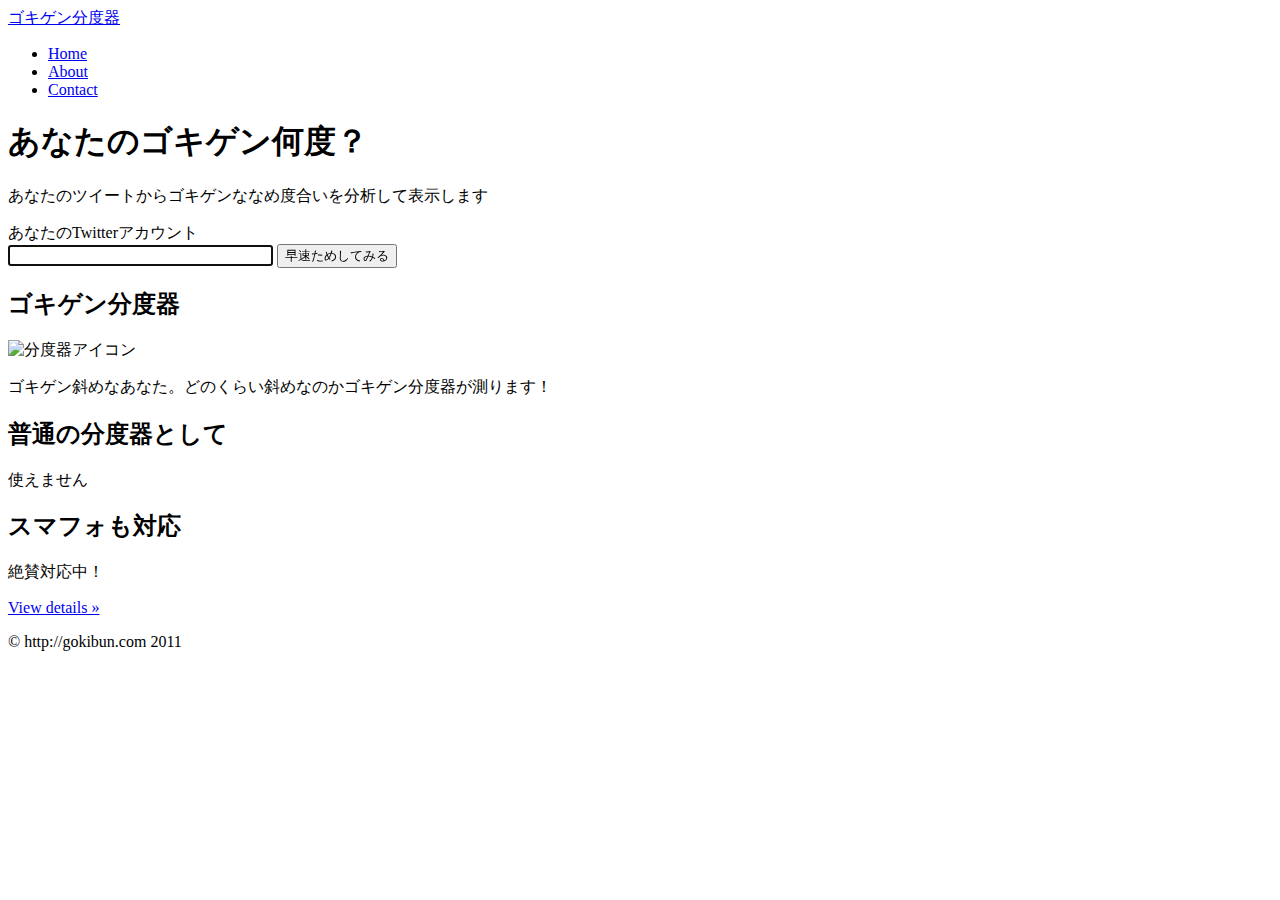
==== html/index.html @ dfedaf18 "add tora,QRimg" ====
<!DOCTYPE html>
<html lang="en">
    <head>
        <meta charset="utf-8">
        <title>ゴキゲン分度器</title>
        <meta name="description" content="あなたのツイートからゴキゲン度合いを分析して表示します">
        <meta name="author" content="分度器ジャスティス45°">

        <!-- Le HTML5 shim, for IE6-8 support of HTML elements -->
        <!--[if lt IE 9]>
        <script src="http://html5shim.googlecode.com/svn/trunk/html5.js"></script>
        <![endif]-->

        <!-- Le styles -->
        <link href="css/gokibun.css" rel="stylesheet">


        <!-- Le fav and touch icons -->
        <link rel="shortcut icon" href="images/favicon.ico">
        <link rel="apple-touch-icon" href="images/tora57x57.jpg">
        <link rel="apple-touch-icon" sizes="72x72" href="images/tora72x72.jpg">
        <link rel="apple-touch-icon" sizes="114x114" href="images/tora114x114.jpg">
    </head>

    <body>

        <div class="topbar">
            <div class="fill">
                <div class="container">
                    <a class="brand" href="#">ゴキゲン分度器</a>
                    <ul class="nav">
                        <li class="active"><a href="#">Home</a></li>
                        <li><a href="#about">About</a></li>
                        <li><a href="#contact">Contact</a></li>
                                            </div>
                </div>
            </div>

            <div class="container">

                <!-- Main hero unit for a primary marketing message or call to action -->

                <div class="hero-unit">
                	<div class="hero-unit-inner">
                    <h1>あなたのゴキゲン何度？</h1>
                    <p>あなたのツイートからゴキゲンななめ度合いを分析して表示します</p>
                    <div class="inputTwAc clearfix">
                        <label for="xlInput">あなたのTwitterアカウント</label>
                        <form action="analyze.php" method="POST">
                            <input class="xlarge" id="xlInput" name="screen_name" size="30" type="text" autofocus />
                            <input type="submit" class="btn primary" value="早速ためしてみる">
                        </form>
                    </div><!-- /clearfix -->
                    </div>
                </div>

                <!-- Example row of columns -->
                <div class="row">
                    <div class="span-one-third">
                        <h2>ゴキゲン分度器</h2>
                        <div class="topIcons"><img src="images/topImg_02.png" alt="分度器アイコン" /></div>
                        <p class="topIconsDesc">ゴキゲン斜めなあなた。どのくらい斜めなのかゴキゲン分度器が測ります！</p>
                    </div>
                    <div class="span-one-third">
                        <h2>普通の分度器として</h2>
                        <p class="topIconsDesc">使えません</p>
                    </div>
                    <div class="span-one-third">
                        <h2>スマフォも対応</h2>
                        <p class="topIconsDesc">絶賛対応中！</p>
                        <p><a class="btn" href="#">View details &raquo;</a></p>
                    </div>
                </div>

                <footer><p>&copy; http://gokibun.com 2011</p></footer>

            </div> <!-- /container -->

            

<!-- google analytics -->
<script type="text/javascript">
    var _gaq = _gaq || [];
    _gaq.push(['_setAccount', 'UA-1888653-22']);
    _gaq.push(['_trackPageview']);
    (function() {
        var ga = document.createElement('script'); ga.type = 'text/javascript'; ga.async = true;
        ga.src = ('https:' == document.location.protocol ? 'https://ssl' : 'http://www') + '.google-analytics.com/ga.js';
        var s = document.getElementsByTagName('script')[0]; s.parentNode.insertBefore(ga, s);
    })();
</script>
<!-- google analytics -->



        </body>
    </html>
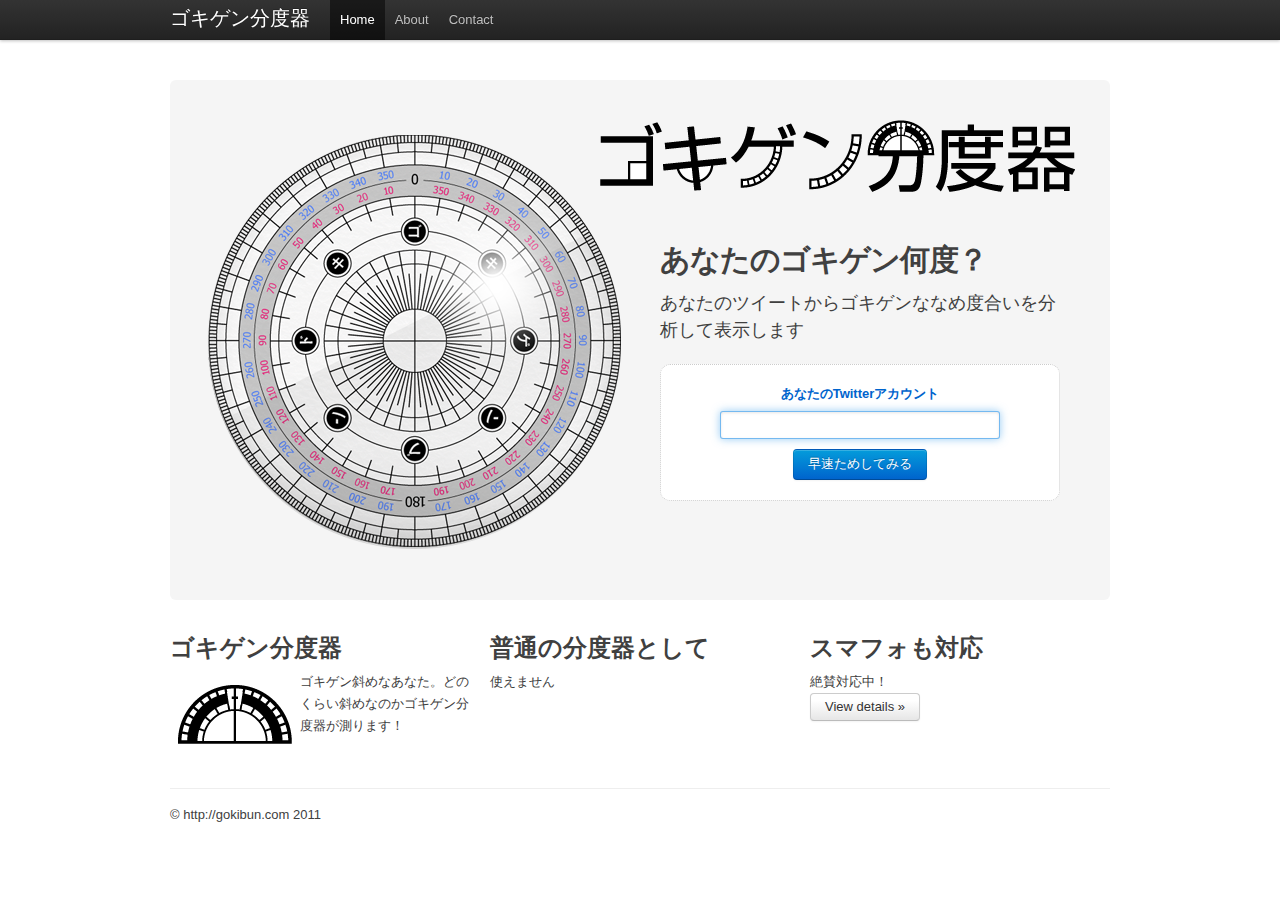
==== commit 4d1fd128: "jsリファクタ。 (サーバから正常にデータを送っているが、クライアント(js)側が通信エラー？で取得できないバグがある)" ====
--- a/html/index.html
+++ b/html/index.html
@@ -13,14 +13,14 @@
         <![endif]-->
 
         <!-- Le styles -->
-        <link href="css/gokibun.css" rel="stylesheet">
+        <link href="/css/gokibun.css" rel="stylesheet">
 
 
         <!-- Le fav and touch icons -->
-        <link rel="shortcut icon" href="images/favicon.ico">
-        <link rel="apple-touch-icon" href="images/tora57x57.jpg">
-        <link rel="apple-touch-icon" sizes="72x72" href="images/tora72x72.jpg">
-        <link rel="apple-touch-icon" sizes="114x114" href="images/tora114x114.jpg">
+        <link rel="shortcut icon" href="/images/favicon.ico">
+        <link rel="apple-touch-icon" href="/images/tora57x57.jpg">
+        <link rel="apple-touch-icon" sizes="72x72" href="/images/tora72x72.jpg">
+        <link rel="apple-touch-icon" sizes="114x114" href="/images/tora114x114.jpg">
     </head>
 
     <body>
@@ -59,7 +59,7 @@
                 <div class="row">
                     <div class="span-one-third">
                         <h2>ゴキゲン分度器</h2>
-                        <div class="topIcons"><img src="images/topImg_02.png" alt="分度器アイコン" /></div>
+                        <div class="topIcons"><img src="/images/topImg_02.png" alt="分度器アイコン" /></div>
                         <p class="topIconsDesc">ゴキゲン斜めなあなた。どのくらい斜めなのかゴキゲン分度器が測ります！</p>
                     </div>
                     <div class="span-one-third">
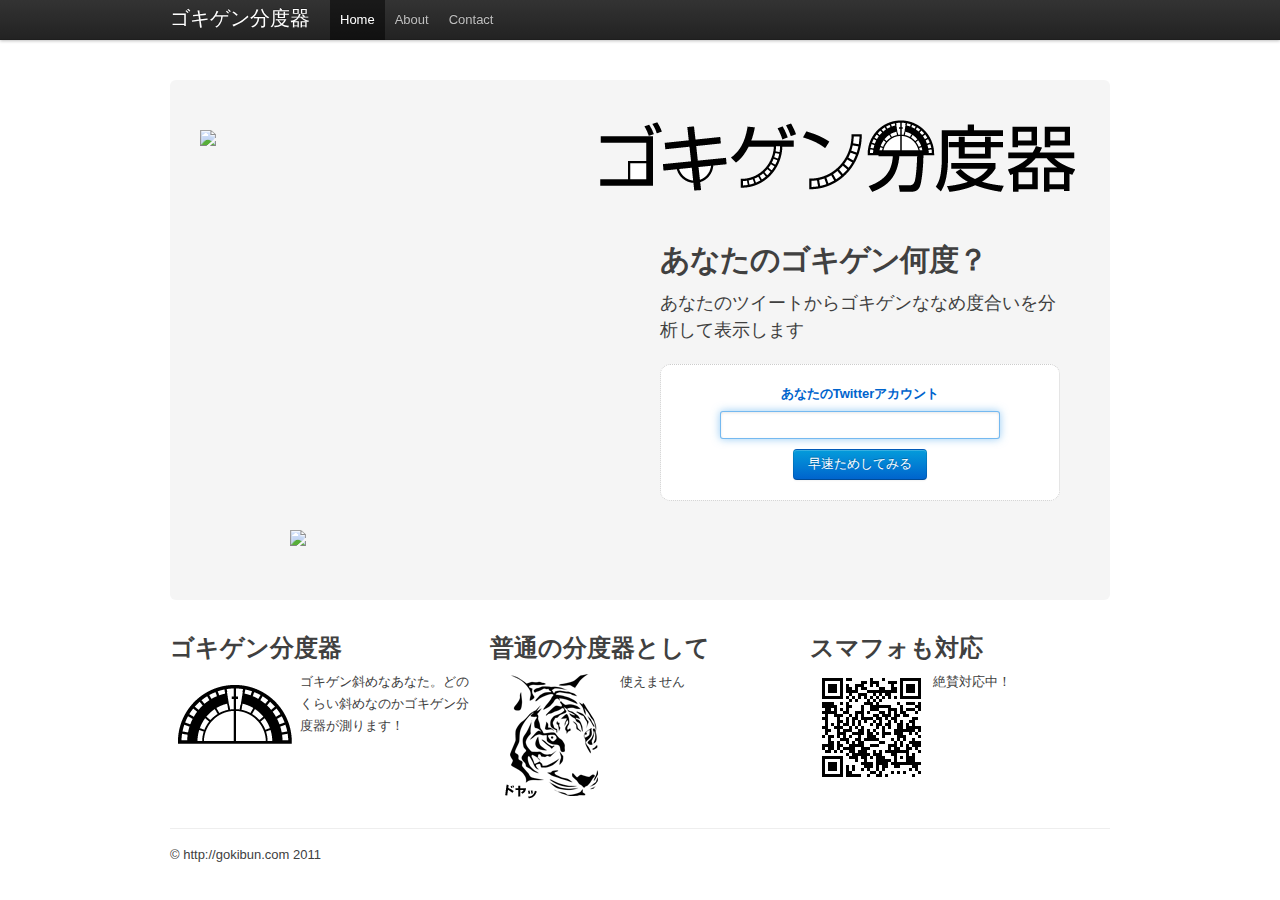
==== commit e62bec45: "update bundoki design" ====
--- a/html/index.html
+++ b/html/index.html
@@ -23,7 +23,7 @@
         <link rel="apple-touch-icon" sizes="114x114" href="/images/tora114x114.jpg">
     </head>
 
-    <body>
+    <body id="top">
 
         <div class="topbar">
             <div class="fill">
@@ -39,9 +39,11 @@
 
             <div class="container">
 
-                <!-- Main hero unit for a primary marketing message or call to action -->
-
                 <div class="hero-unit">
+					<div id="bundoki">
+						<span><img src="images/bundoki_M.png"></span>
+					</div>
+					<span id="bundokiMShadow"><img src="images/bundoki_M_shadow.png"></span>
                 	<div class="hero-unit-inner">
                     <h1>あなたのゴキゲン何度？</h1>
                     <p>あなたのツイートからゴキゲンななめ度合いを分析して表示します</p>
@@ -55,7 +57,6 @@
                     </div>
                 </div>
 
-                <!-- Example row of columns -->
                 <div class="row">
                     <div class="span-one-third">
                         <h2>ゴキゲン分度器</h2>
@@ -64,12 +65,13 @@
                     </div>
                     <div class="span-one-third">
                         <h2>普通の分度器として</h2>
+                        <div class="topIcons"><img src="/images/topImg_03.png" alt="トラ" /></div>
                         <p class="topIconsDesc">使えません</p>
                     </div>
                     <div class="span-one-third">
                         <h2>スマフォも対応</h2>
+                        <div class="topIcons"><img src="/images/topQR.gif" alt="qrコード" /></div>
                         <p class="topIconsDesc">絶賛対応中！</p>
-                        <p><a class="btn" href="#">View details &raquo;</a></p>
                     </div>
                 </div>
 
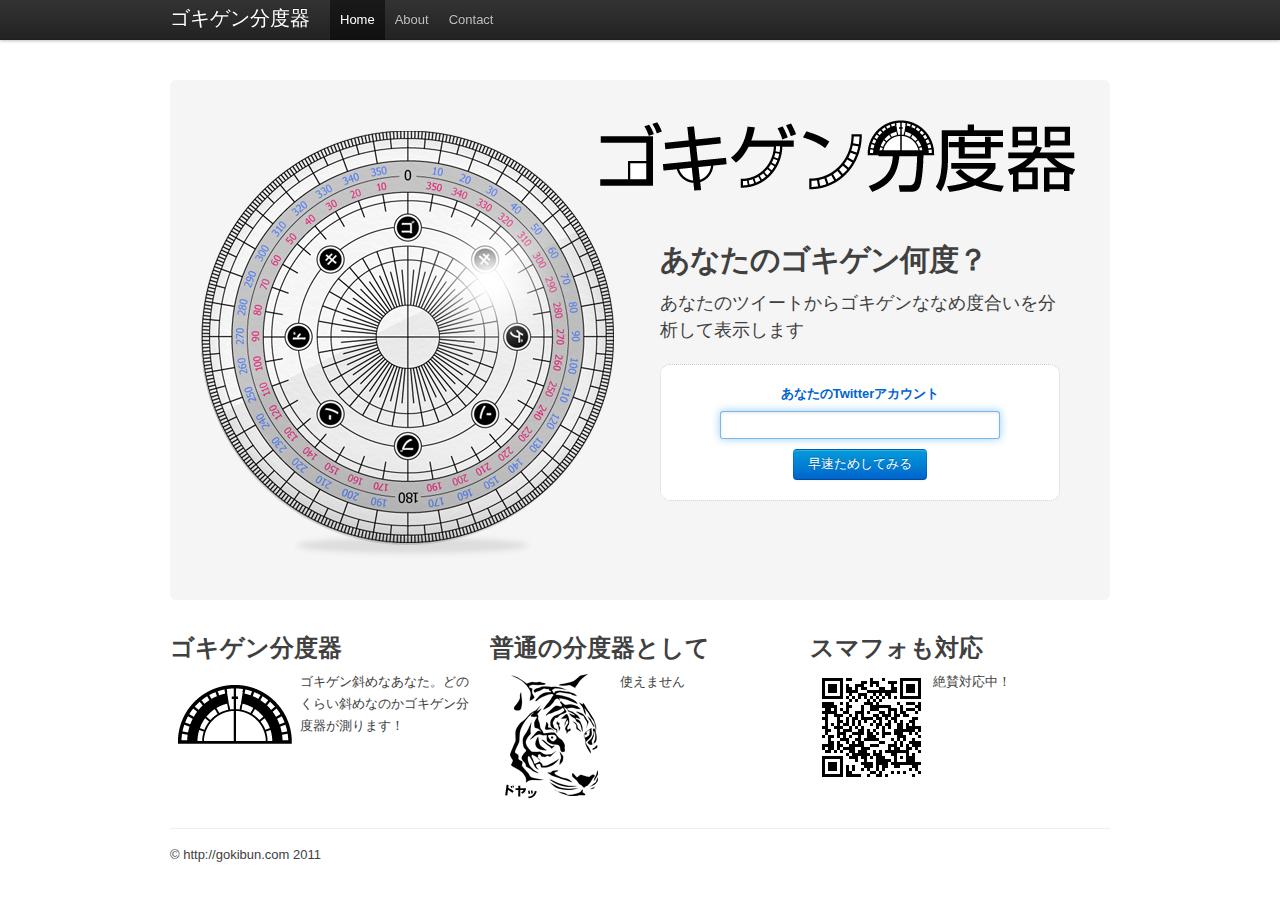
==== commit caaaa741: "update image path." ====
--- a/html/index.html
+++ b/html/index.html
@@ -41,9 +41,9 @@
 
                 <div class="hero-unit">
 					<div id="bundoki">
-						<span><img src="images/bundoki_M.png"></span>
+						<span><img src="/images/bundoki_M.png"></span>
 					</div>
-					<span id="bundokiMShadow"><img src="images/bundoki_M_shadow.png"></span>
+					<span id="bundokiMShadow"><img src="/images/bundoki_M_shadow.png"></span>
                 	<div class="hero-unit-inner">
                     <h1>あなたのゴキゲン何度？</h1>
                     <p>あなたのツイートからゴキゲンななめ度合いを分析して表示します</p>
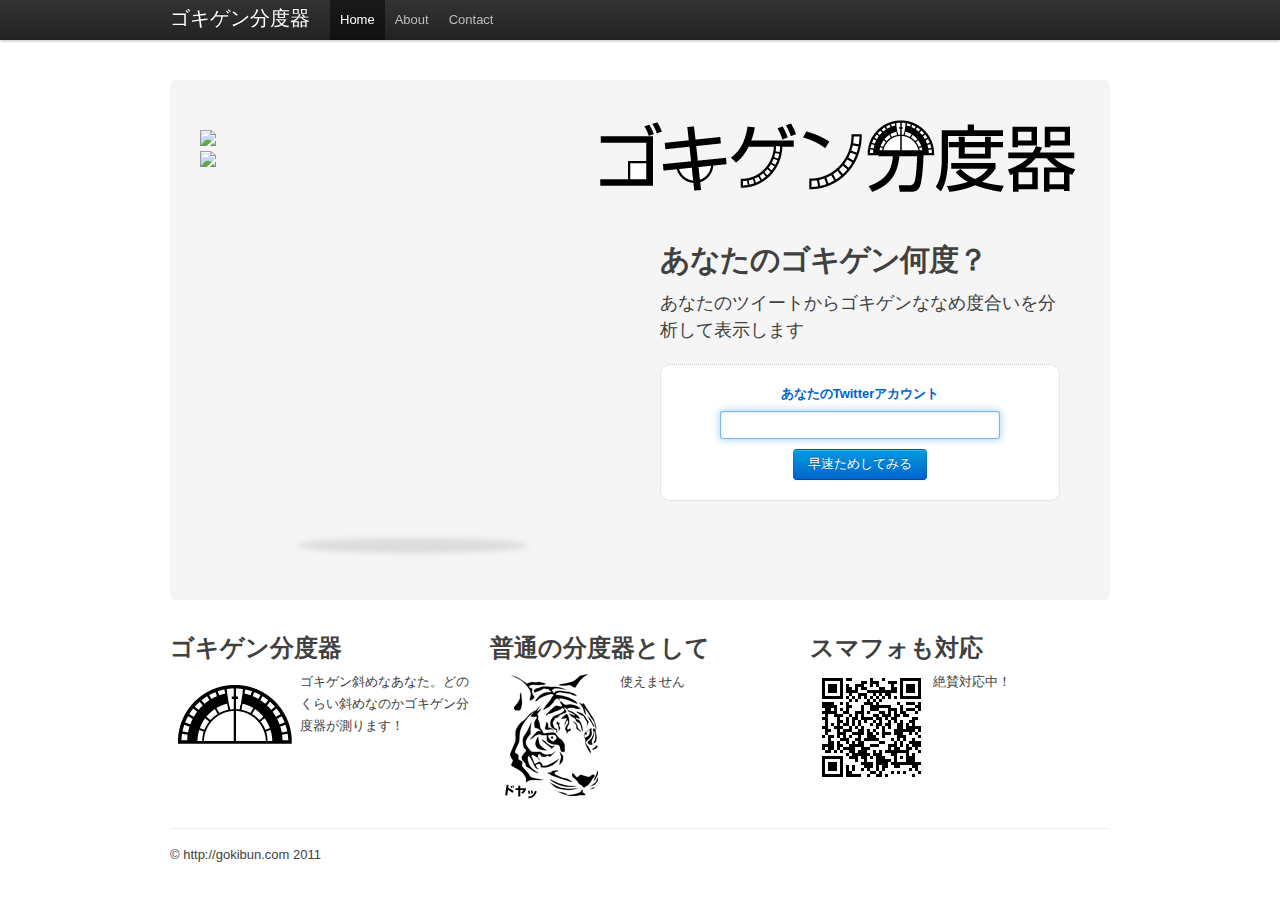
==== commit 606b1485: "update" ====
--- a/html/index.html
+++ b/html/index.html
@@ -1,4 +1,3 @@
-
 <!DOCTYPE html>
 <html lang="en">
     <head>
@@ -33,18 +32,20 @@
                         <li class="active"><a href="#">Home</a></li>
                         <li><a href="#about">About</a></li>
                         <li><a href="#contact">Contact</a></li>
-                                            </div>
+                    </ul>
                 </div>
             </div>
+        </div> <!-- /topbar-->
 
-            <div class="container">
+        <div class="container">
 
-                <div class="hero-unit">
-					<div id="bundoki">
-						<span><img src="/images/bundoki_M.png"></span>
-					</div>
-					<span id="bundokiMShadow"><img src="/images/bundoki_M_shadow.png"></span>
-                	<div class="hero-unit-inner">
+            <div class="hero-unit">
+                <div id="bundoki">
+						<div id="needle"><img src="images/needle.png"></div>
+						<span id="bundokiMpoint"><img src="images/bundoki_point.png"></span>
+                </div>
+                <span id="bundokiMShadow"><img src="/images/bundoki_M_shadow.png"></span>
+                <div class="hero-unit-inner">
                     <h1>あなたのゴキゲン何度？</h1>
                     <p>あなたのツイートからゴキゲンななめ度合いを分析して表示します</p>
                     <div class="inputTwAc clearfix">
@@ -54,47 +55,43 @@
                             <input type="submit" class="btn primary" value="早速ためしてみる">
                         </form>
                     </div><!-- /clearfix -->
-                    </div>
                 </div>
+            </div><!-- /.hero-unit -->
 
-                <div class="row">
-                    <div class="span-one-third">
-                        <h2>ゴキゲン分度器</h2>
-                        <div class="topIcons"><img src="/images/topImg_02.png" alt="分度器アイコン" /></div>
-                        <p class="topIconsDesc">ゴキゲン斜めなあなた。どのくらい斜めなのかゴキゲン分度器が測ります！</p>
-                    </div>
-                    <div class="span-one-third">
-                        <h2>普通の分度器として</h2>
-                        <div class="topIcons"><img src="/images/topImg_03.png" alt="トラ" /></div>
-                        <p class="topIconsDesc">使えません</p>
-                    </div>
-                    <div class="span-one-third">
-                        <h2>スマフォも対応</h2>
-                        <div class="topIcons"><img src="/images/topQR.gif" alt="qrコード" /></div>
-                        <p class="topIconsDesc">絶賛対応中！</p>
-                    </div>
+            <div class="row">
+                <div class="span-one-third">
+                    <h2>ゴキゲン分度器</h2>
+                    <div class="topIcons"><img src="/images/topImg_02.png" alt="分度器アイコン" /></div>
+                    <p class="topIconsDesc">ゴキゲン斜めなあなた。どのくらい斜めなのかゴキゲン分度器が測ります！</p>
                 </div>
+                <div class="span-one-third">
+                    <h2>普通の分度器として</h2>
+                    <div class="topIcons"><img src="/images/topImg_03.png" alt="トラ" /></div>
+                    <p class="topIconsDesc">使えません</p>
+                </div>
+                <div class="span-one-third">
+                    <h2>スマフォも対応</h2>
+                    <div class="topIcons"><img src="/images/topQR.gif" alt="qrコード" /></div>
+                    <p class="topIconsDesc">絶賛対応中！</p>
+                </div>
+            </div><!-- /.row -->
 
-                <footer><p>&copy; http://gokibun.com 2011</p></footer>
+            <footer><p>&copy; http://gokibun.com 2011</p></footer>
 
-            </div> <!-- /container -->
+        </div> <!-- /container -->
 
-            
+    <!-- google analytics -->
+    <script type="text/javascript">
+        var _gaq = _gaq || [];
+        _gaq.push(['_setAccount', 'UA-1888653-22']);
+        _gaq.push(['_trackPageview']);
+        (function() {
+            var ga = document.createElement('script'); ga.type = 'text/javascript'; ga.async = true;
+            ga.src = ('https:' == document.location.protocol ? 'https://ssl' : 'http://www') + '.google-analytics.com/ga.js';
+            var s = document.getElementsByTagName('script')[0]; s.parentNode.insertBefore(ga, s);
+        })();
+    </script>
+    <!-- google analytics -->
 
-<!-- google analytics -->
-<script type="text/javascript">
-    var _gaq = _gaq || [];
-    _gaq.push(['_setAccount', 'UA-1888653-22']);
-    _gaq.push(['_trackPageview']);
-    (function() {
-        var ga = document.createElement('script'); ga.type = 'text/javascript'; ga.async = true;
-        ga.src = ('https:' == document.location.protocol ? 'https://ssl' : 'http://www') + '.google-analytics.com/ga.js';
-        var s = document.getElementsByTagName('script')[0]; s.parentNode.insertBefore(ga, s);
-    })();
-</script>
-<!-- google analytics -->
-
-
-
-        </body>
-    </html>
+    </body>
+</html>
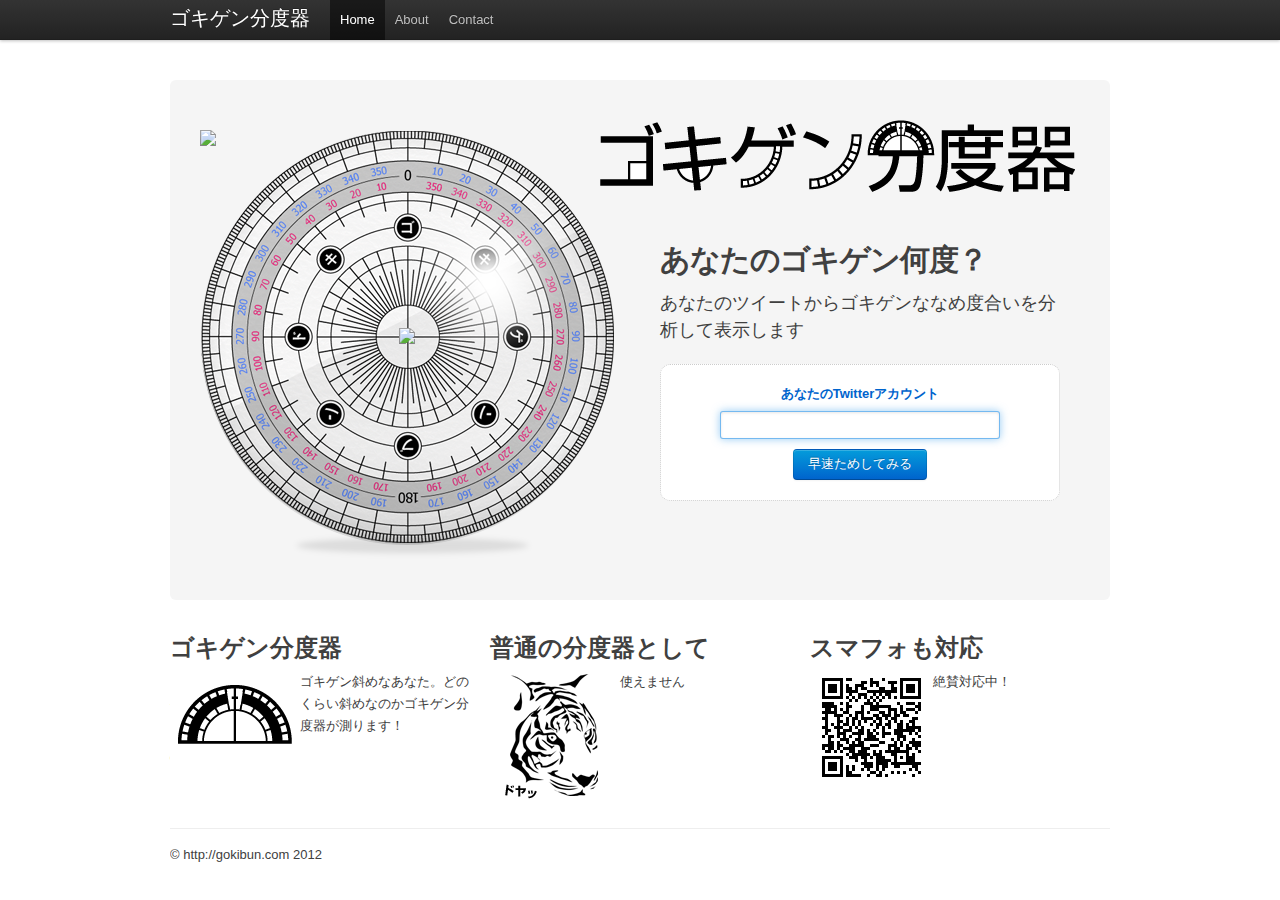
==== commit abd0da19: "2011 >>> 2012" ====
--- a/html/index.html
+++ b/html/index.html
@@ -76,7 +76,7 @@
                 </div>
             </div><!-- /.row -->
 
-            <footer><p>&copy; http://gokibun.com 2011</p></footer>
+            <footer><p>&copy; http://gokibun.com 2012</p></footer>
 
         </div> <!-- /container -->
 
